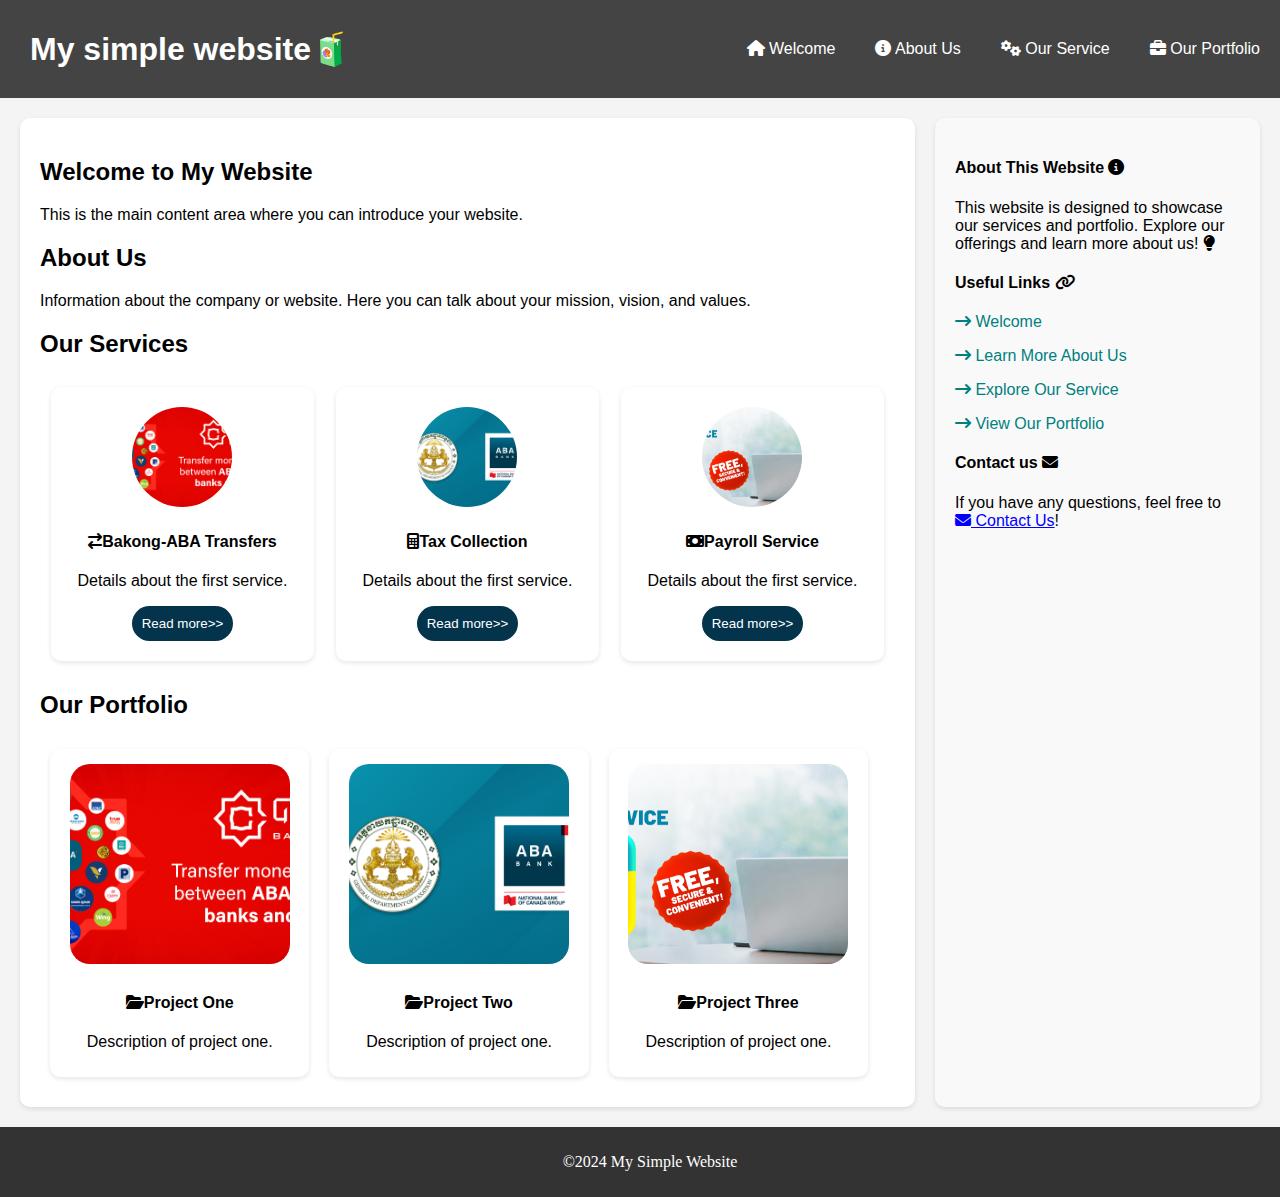
==== index.html @ 9cae40b2 "Darin Hoy" ====
<!DOCTYPE html>
<html lang="en">
<head>
    <meta charset="UTF-8">
    <meta name="viewport" content="width=device-width, initial-scale=1.0">
    <title>Document</title>
    <link rel="stylesheet" href="c.css">
    <link rel="stylesheet" href="https://cdnjs.cloudflare.com/ajax/libs/font-awesome/6.6.0/css/all.min.css">
</head>
<body>
    <div class="position">
        <header>
            <h1>My simple website🧃</h1>
            <div class="h">
                <ul>
                    <li><a href="#"><i class="fa-solid fa-house"></i> Welcome</a></li>
                    <li><a href="#"><i class="fa-solid fa-circle-info"></i> About Us</a></li>
                    <li><a href="#"><i class="fa-solid fa-gears"></i> Our Service</a></li>
                    <li><a href="#"><i class="fa-solid fa-briefcase"></i> Our Portfolio</a></li>
                </ul>
            </div>
        </header>
    </div>
        <div class="container">
        <main>
            <section id="welcome">
                <h2>Welcome to My Website </h2>
                <p>This is the main content area where you can introduce your website.</p>
            </section>
            <section id="about uS">
                <h2>About Us</h2>
                <p>Information about the company or website. Here you can talk about your mission, vision, and values.</p>
            </section>
            <section id="our services">
                <h2>Our Services</h2>
                <div class="card-container">
                    <div class="card">
                        <img src="images/aba_bakong_banner_en_v5.png" alt="">
                        <h4><i class="fa-solid fa-arrow-right-arrow-left"></i>Bakong-ABA Transfers</h4>
                        <p>Details about the first service. </p>
                        <button>Read more>></button>
                    </div>
                    <div class="card">
                        <img src="images/ABA_GDT.jpg" alt="">
                        <h4><i class="fa-solid fa-calculator"></i>Tax Collection</h4>
                        <p>Details about the first service. </p>
                        <button>Read more>></button>
                    </div>
                    <div class="card">
                        <img src="images/web_benefits_of_using_aba_payroll_en.jpg" alt="">
                        <h4><i class="fa-solid fa-money-bill"></i>Payroll Service</h4>
                        <p>Details about the first service. </p>
                        <button>Read more>></button>
                    </div>
                </div>
            </section>
            <section id="our portfolio">
                <h2>Our Portfolio</h2>
                <div class="cardsss">
                    <div class="cardss">
                        <img src="images/aba_bakong_banner_en_v5.png" alt="">
                        <h4><i class="fa-solid fa-folder-open"></i>Project One</h4>
                        <p>Description of project one.</p>
                    </div>
                    <div class="cardss">
                        <img src="images/ABA_GDT.jpg" alt="">
                        <h4><i class="fa-solid fa-folder-open"></i>Project Two</h4>
                        <p>Description of project one.</p>
                    </div>
                    <div class="cardss">
                        <img src="images/web_benefits_of_using_aba_payroll_en.jpg" alt="">
                        <h4><i class="fa-solid fa-folder-open"></i>Project Three</h4>
                        <p>Description of project one.</p>
                    </div>
                </div>
            </section>
        </main>
        <aside>
                <h4>About This Website <i class="fa-solid fa-circle-info"></i></h4>
                <p>This website is designed to showcase our services and portfolio. Explore our offerings and learn more about us! <i class="fa-solid fa-lightbulb"></i></p>
                <h4>Useful Links <i class="fa-solid fa-link"></i></h4>
                <div class="btn-teal">
                <p><i class="fa-solid fa-arrow-right-long"></i> Welcome</p>
                <p><i class="fa-solid fa-arrow-right-long"></i> Learn More About Us</p>
                <p><i class="fa-solid fa-arrow-right-long"></i> Explore Our Service</p>
                <p><i class="fa-solid fa-arrow-right-long"></i> View Our Portfolio</p>
                </div>
                <h4>Contact us <i class="fa-solid fa-envelope"></i></h4>
                <p>If you have any questions, feel free to <br><a href="#"><i class="fa-solid fa-envelope"></i> Contact Us</a>!</p>
        </aside>
    </div>
    <footer>
        <p>&copy;2024 My Simple Website</p>
    </footer>
</body>
</html>
---- c.css ----
body{
    width: 100%;
    margin: 0;
    padding: 0;
    background-color: #f4f4f4;
}
header{
    justify-content: space-between;
    align-items: center;
    display: flex;
    background-color: #444444;
    color: white;
    font-family: sans-serif;
}
.container{
    display: flex;
    margin: 20px;
}
main{
    flex: 3;
    background: #fff;
    margin-right: 20px;
    padding: 20px;
    border-radius: 10px;
    box-shadow: 0 2px 5px rgba(0, 0, 0, 0.1);
    font-family: sans-serif;
}
.card-container{
    display: flex;
    justify-content: space-around;
}
.card{
    background-color: #fff;
    box-shadow: 0 2px 5px rgba(0, 0, 0, 0.1);
    width: 26%;
    margin: 10px;
    padding: 20px;
    border-radius: 10px;
    text-align: center;
    transition: transform 0.3s, box-shadow 0.3s, background-color 0.3s;
}
.card img{
    width: 100px;
    height: 100px;
    border-radius:50%;
    object-fit: cover;
}
button{
    background-color:#03344C;
    border: none;
    padding: 10px;
    color: white;
    border-radius: 20px;
}
aside{
    flex: 1;
    background: #f9f9f9;
    padding: 20px;
    border-radius: 10px;
    box-shadow: 0 2px 5px rgba(0, 0, 0, 0.1);
    font-family: sans-serif;
}
.cardsss{
    display: flex;
}
.cardss{
    background-color: #fff;
    box-shadow: 0 2px 5px rgba(0, 0, 0, 0.1);
    width: 28%;
    margin: 10px;
    padding: 10px;
    border-radius: 10px;
    text-align: center;

}
.cardss img{
    margin: 5px;
    width: 220px;
    height: 200px;
    border-radius:20px;
    object-fit: cover;
}
footer {
    background-color: #333;
    color: #fff;
    padding: 10px;
    text-align: center;
    width: 100%;
    bottom: 0;
}
.h{
    font-family: sans-serif;
}
.h  ul {
    align-items: center;
    justify-content: center;
    display: flex;
    text-align: center;
    justify-content: flex-end;
    list-style-type: none;
}
.h  ul li a {
    margin: 20px;
    color: #fff;
    text-decoration: none;
}
.btn-teal{
    color: teal;
}
.btn-teal p:hover{
    text-decoration: underline;
}
.h a:hover{
    text-decoration: underline;
}
.card:hover {
    transform:translateY(-10px);
    box-shadow: 0 4px 15px rgba(0, 0, 0, 0.2);
    background-color: #f9f9f9;
}
header h1{
    margin: 30px;
}
a{
    color: blue;
}
.position{
    position: sticky;
    top: 0;
}
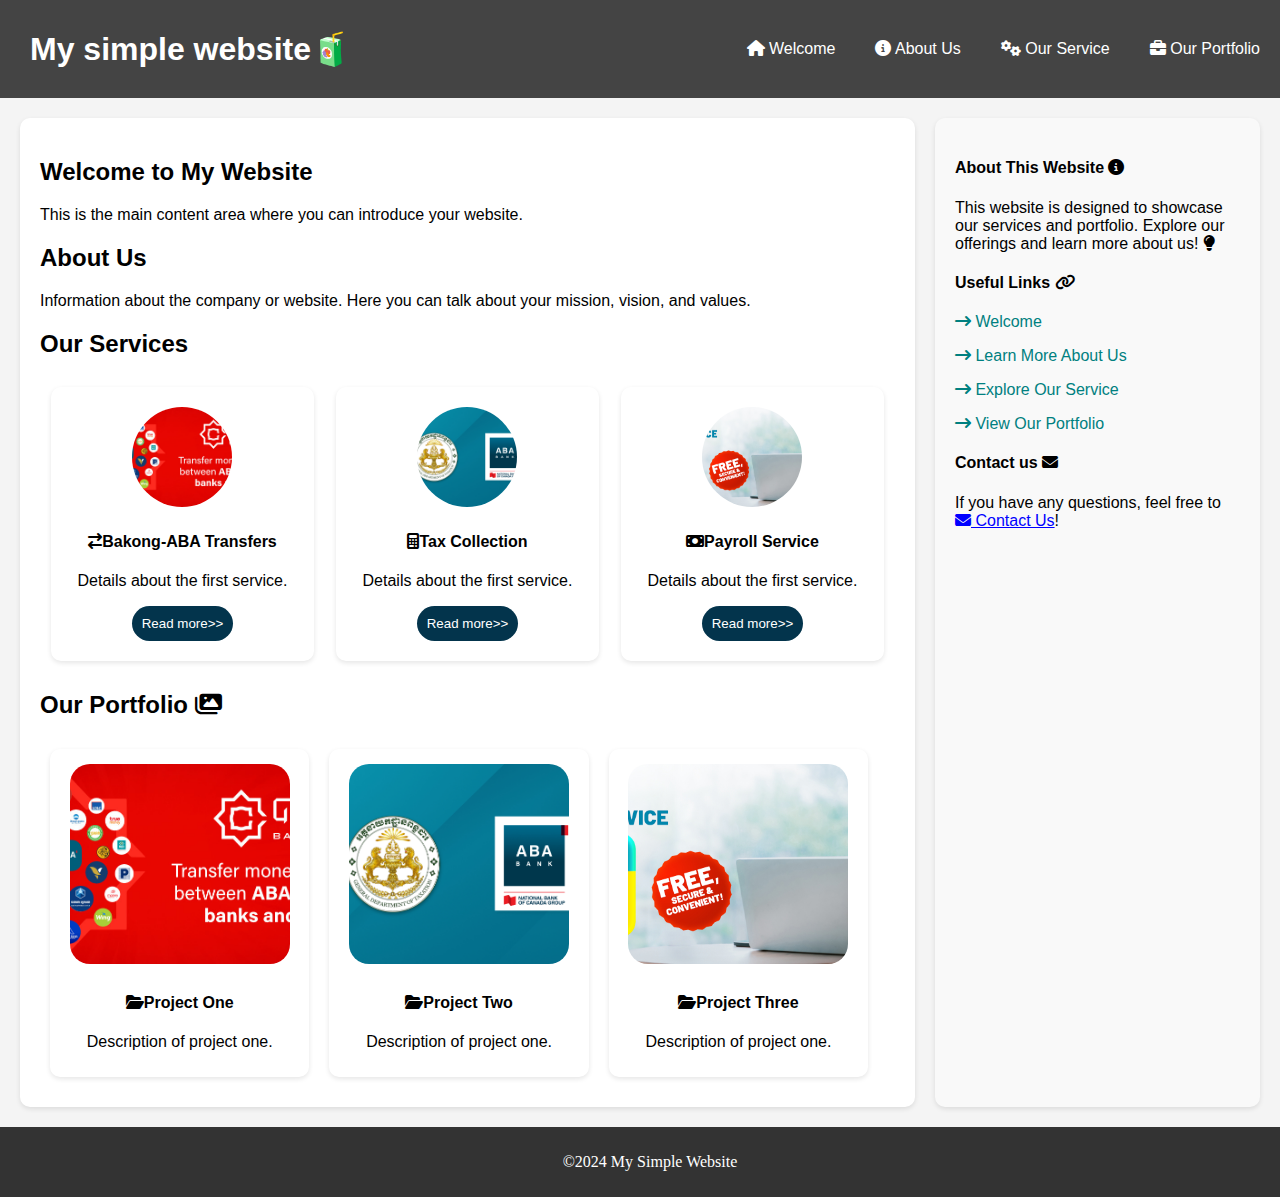
==== commit 4fe60b84: "Darin Hoy" ====
--- a/index.html
+++ b/index.html
@@ -3,9 +3,10 @@
 <head>
     <meta charset="UTF-8">
     <meta name="viewport" content="width=device-width, initial-scale=1.0">
-    <title>Document</title>
+    <title>Darin Hoy</title>
     <link rel="stylesheet" href="c.css">
     <link rel="stylesheet" href="https://cdnjs.cloudflare.com/ajax/libs/font-awesome/6.6.0/css/all.min.css">
+    <link rel="icon" href="images/image.png">
 </head>
 <body>
     <div class="position">
@@ -55,7 +56,7 @@
                 </div>
             </section>
             <section id="our portfolio">
-                <h2>Our Portfolio</h2>
+                <h2>Our Portfolio <i class="fas fa-images"></i></h2>
                 <div class="cardsss">
                     <div class="cardss">
                         <img src="images/aba_bakong_banner_en_v5.png" alt="">
--- a/c.css
+++ b/c.css
@@ -46,6 +46,7 @@
     object-fit: cover;
 }
 button{
+    cursor: pointer;
     background-color:#03344C;
     border: none;
     padding: 10px;
